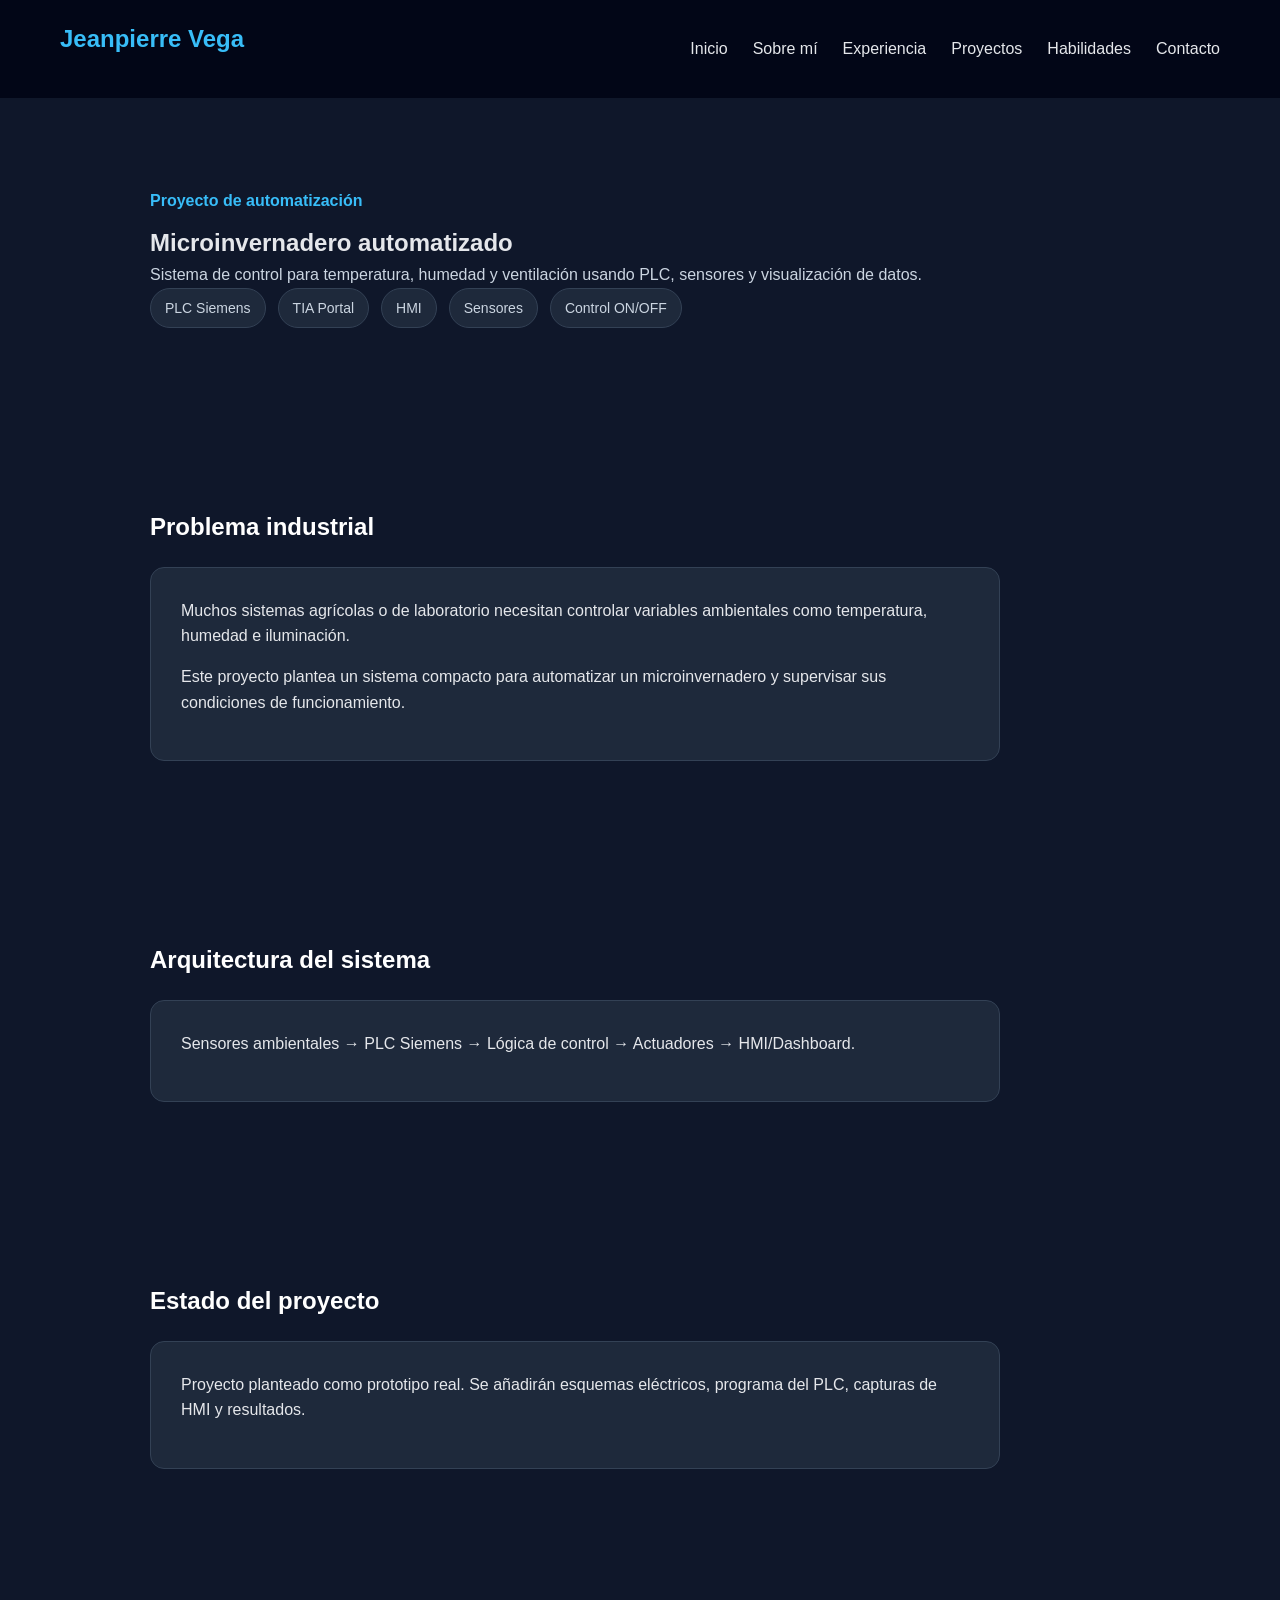
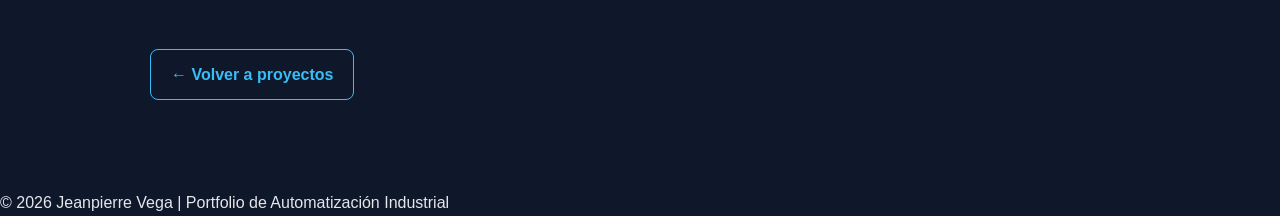
==== Proyectos/microinvernadero.html @ 1a923f3e "Añadidos enlaces de contacto y CV" ====
<!DOCTYPE html>
<html lang="es">

<head>
  <meta charset="UTF-8">
  <meta name="viewport" content="width=device-width, initial-scale=1.0">
  <title>Proyecto | Microinvernadero automatizado</title>
  <link rel="stylesheet" href="../style.css">
</head>

<body>

  <header>
    <nav>
      <h2>Jeanpierre Vega</h2>

      <ul>
        <li><a href="../index.html#inicio">Inicio</a></li>
        <li><a href="../index.html#sobre-mi">Sobre mí</a></li>
        <li><a href="../index.html#experiencia">Experiencia</a></li>
        <li><a href="../index.html#proyectos">Proyectos</a></li>
        <li><a href="../index.html#habilidades">Habilidades</a></li>
        <li><a href="../index.html#contacto">Contacto</a></li>
      </ul>
    </nav>
  </header>

  <main>
    <section>
      <p class="hero-tag">Proyecto de automatización</p>

      <h1>Microinvernadero automatizado</h1>

      <p class="hero-description">
        Sistema de control para temperatura, humedad y ventilación
        usando PLC, sensores y visualización de datos.
      </p>

      <div class="tech-list">
        <span>PLC Siemens</span>
        <span>TIA Portal</span>
        <span>HMI</span>
        <span>Sensores</span>
        <span>Control ON/OFF</span>
      </div>
    </section>

    <section>
      <h2>Problema industrial</h2>
      <div class="about-card">
        <p>
          Muchos sistemas agrícolas o de laboratorio necesitan controlar variables ambientales
          como temperatura, humedad e iluminación.
        </p>
        <p>
          Este proyecto plantea un sistema compacto para automatizar un microinvernadero
          y supervisar sus condiciones de funcionamiento.
        </p>
      </div>
    </section>

    <section>
      <h2>Arquitectura del sistema</h2>
      <div class="about-card">
        <p>
          Sensores ambientales → PLC Siemens → Lógica de control → Actuadores → HMI/Dashboard.
        </p>
      </div>
    </section>

    <section>
      <h2>Estado del proyecto</h2>
      <div class="about-card">
        <p>
          Proyecto planteado como prototipo real. Se añadirán esquemas eléctricos,
          programa del PLC, capturas de HMI y resultados.
        </p>
      </div>
    </section>
    <section>
      <a href="../index.html#proyectos" class="back-button">← Volver a proyectos</a>
    </section>
  </main>
  <footer>
    <p>© 2026 Jeanpierre Vega | Portfolio de Automatización Industrial</p>
  </footer>
</body>

</html>
---- style.css ----
* {
  margin: 0;
  padding: 0;
  box-sizing: border-box;
}

body {
  background-color: #0f172a;
  color: #e5e7eb;
  font-family: Arial, sans-serif;
  line-height: 1.6;
}

header {
  background-color: #020617;
  padding: 20px 60px;
  position: sticky;
  top: 0;
}

nav {
  display: flex;
  justify-content: space-between;
  align-items: center;
}

nav h2 {
  color: #38bdf8;
}

nav ul {
  display: flex;
  gap: 25px;
  list-style: none;
}

nav a {
  color: #e5e7eb;
  text-decoration: none;
}

nav a:hover {
  color: #38bdf8;
}

section {
  padding: 90px 60px;
  max-width: 1100px;
  margin: auto;
}

#inicio {
  min-height: 85vh;
  display: flex;
  flex-direction: column;
  justify-content: center;
}

#inicio h1 {
  font-size: 48px;
  color: white;
  max-width: 700px;
}

#inicio p {
  font-size: 20px;
  margin: 20px 0;
  max-width: 650px;
}

#inicio a {
  background-color: #38bdf8;
  color: #020617;
  padding: 12px 22px;
  text-decoration: none;
  font-weight: bold;
  width: fit-content;
  border-radius: 8px;
}

h2 {
  color: white;
  margin-bottom: 20px;
}

.project-grid {
  display: grid;
  grid-template-columns: repeat(3, 1fr);
  gap: 25px;
}

.project-card {
  background-color: #1e293b;
  padding: 25px;
  border-radius: 14px;
  border: 1px solid #334155;
}

.project-card h3 {
  color: #38bdf8;
  margin-bottom: 15px;
}

.project-card p {
  margin-bottom: 20px;
}

.project-card span {
  color: #94a3b8;
  font-size: 14px;
}

@media (max-width: 768px) {
  header {
    padding: 20px;
  }

  nav {
    flex-direction: column;
    gap: 15px;
  }

  nav ul {
    flex-direction: column;
    text-align: center;
    gap: 10px;
  }

  section {
    padding: 70px 25px;
  }

  #inicio h1 {
    font-size: 36px;
  }

  #inicio p {
    font-size: 18px;
  }

  .project-grid {
    grid-template-columns: 1fr;
  }
}

.skills-grid {
  display: grid;
  grid-template-columns: repeat(2, 1fr);
  gap: 25px;
}

.skill-card {
  background-color: #1e293b;
  padding: 25px;
  border-radius: 14px;
  border-left: 4px solid #38bdf8;
}

.skill-card h3 {
  color: #38bdf8;
  margin-bottom: 10px;
}

@media (max-width: 768px) {
  .skills-grid {
    grid-template-columns: 1fr;
  }
}

.about-card {
  background-color: #1e293b;
  padding: 30px;
  border-radius: 14px;
  border: 1px solid #334155;
  max-width: 850px;
}

.about-card p {
  margin-bottom: 15px;
}

.contact-card {
  background-color: #1e293b;
  padding: 30px;
  border-radius: 14px;
  border: 1px solid #334155;
  max-width: 700px;
}

.contact-card p {
  margin-bottom: 20px;
}

.contact-card a {
  background-color: #38bdf8;
  color: #020617;
  padding: 12px 22px;
  text-decoration: none;
  font-weight: bold;
  border-radius: 8px;
  display: inline-block;
}

.hero-tag {
  color: #38bdf8;
  font-weight: bold;
  margin-bottom: 10px;
}

.hero-description {
  color: #cbd5e1;
}

.hero-buttons {
  display: flex;
  gap: 15px;
  margin-bottom: 25px;
}

.secondary-button {
  background-color: transparent !important;
  color: #38bdf8 !important;
  border: 1px solid #38bdf8;
}

.tech-list {
  display: flex;
  flex-wrap: wrap;
  gap: 12px;
}

.tech-list span {
  background-color: #1e293b;
  color: #cbd5e1;
  padding: 8px 14px;
  border-radius: 999px;
  border: 1px solid #334155;
  font-size: 14px;
}

@media (max-width: 768px) {
  .hero-buttons {
    flex-direction: column;
  }
}

.project-status {
  color: #22c55e;
  font-size: 14px;
  font-weight: bold;
  margin-bottom: 10px;
}

.project-link {
  display: inline-block;
  margin-top: 20px;
  color: #38bdf8;
  text-decoration: none;
  font-weight: bold;
}

.project-link:hover {
  text-decoration: underline;
}

.timeline {
  display: grid;
  gap: 20px;
}

.timeline-item {
  background-color: #1e293b;
  padding: 25px;
  border-radius: 14px;
  border-left: 4px solid #38bdf8;
}

.timeline-item h3 {
  color: #38bdf8;
  margin-bottom: 10px;
}

.back-button {
  display: inline-block;
  color: #38bdf8;
  text-decoration: none;
  font-weight: bold;
  border: 1px solid #38bdf8;
  padding: 12px 20px;
  border-radius: 8px;
}

.back-button:hover {
  background-color: #38bdf8;
  color: #020617;
}

.contact-links {
  display: flex;
  flex-wrap: wrap;
  gap: 12px;
}

.contact-links a {
  background-color: #38bdf8;
  color: #020617;
  padding: 12px 22px;
  text-decoration: none;
  font-weight: bold;
  border-radius: 8px;
}
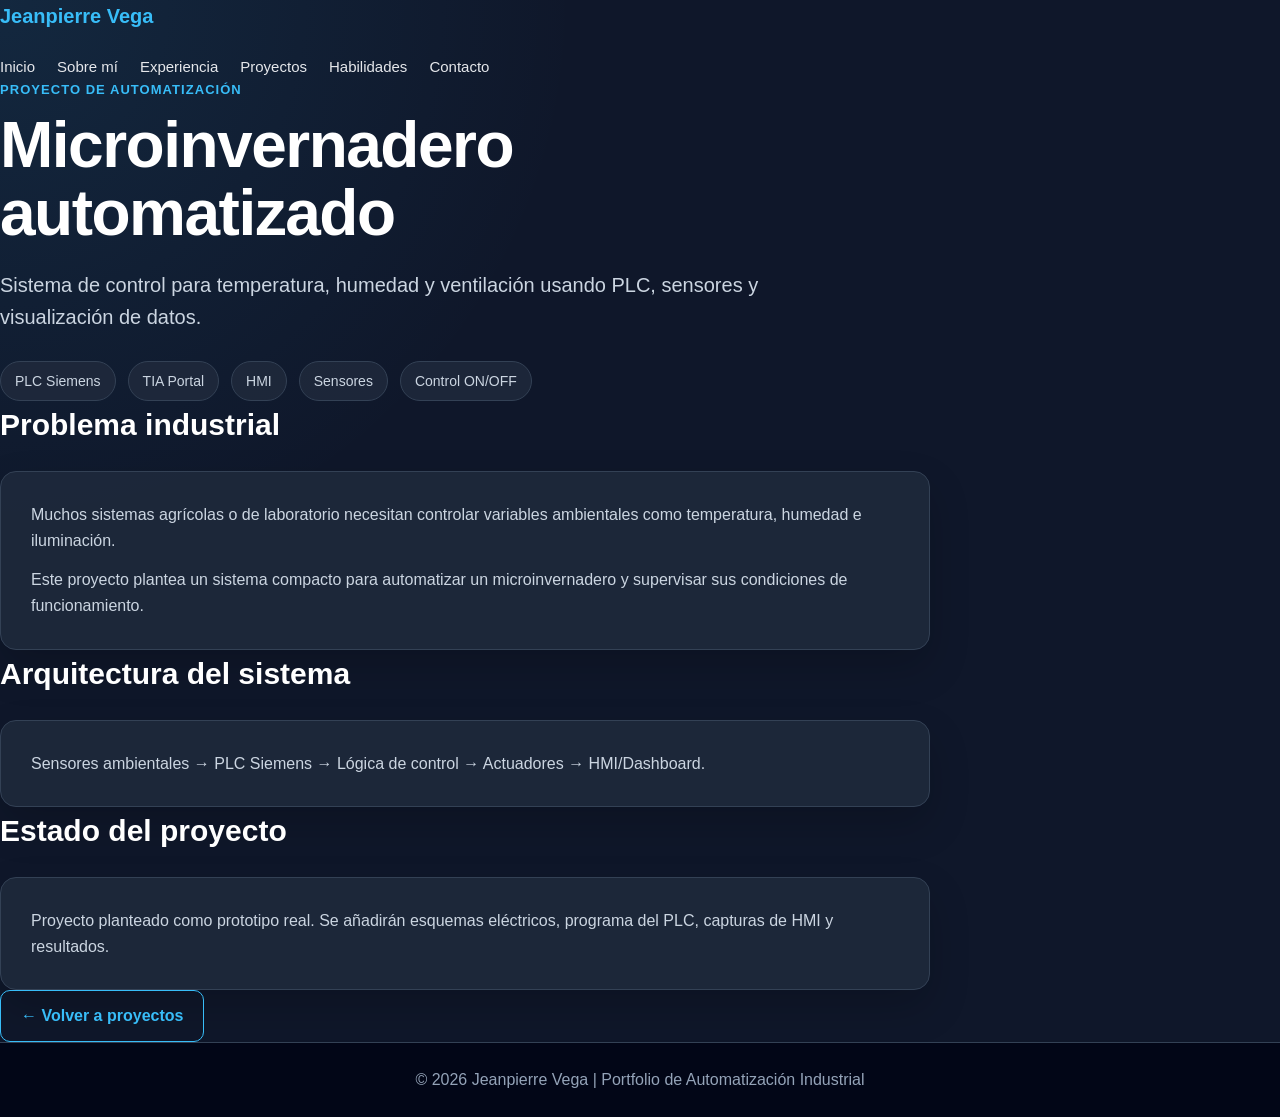
==== commit a2a48959: "Prettier Code" ====
--- a/Proyectos/microinvernadero.html
+++ b/Proyectos/microinvernadero.html
@@ -1,89 +1,89 @@
-<!DOCTYPE html>
+<!doctype html>
 <html lang="es">
+  <head>
+    <meta charset="UTF-8" />
+    <meta name="viewport" content="width=device-width, initial-scale=1.0" />
+    <title>Proyecto | Microinvernadero automatizado</title>
+    <link rel="stylesheet" href="../style.css" />
+  </head>
 
-<head>
-  <meta charset="UTF-8">
-  <meta name="viewport" content="width=device-width, initial-scale=1.0">
-  <title>Proyecto | Microinvernadero automatizado</title>
-  <link rel="stylesheet" href="../style.css">
-</head>
+  <body>
+    <header>
+      <nav>
+        <h2>Jeanpierre Vega</h2>
 
-<body>
+        <ul>
+          <li><a href="../index.html#inicio">Inicio</a></li>
+          <li><a href="../index.html#sobre-mi">Sobre mí</a></li>
+          <li><a href="../index.html#experiencia">Experiencia</a></li>
+          <li><a href="../index.html#proyectos">Proyectos</a></li>
+          <li><a href="../index.html#habilidades">Habilidades</a></li>
+          <li><a href="../index.html#contacto">Contacto</a></li>
+        </ul>
+      </nav>
+    </header>
 
-  <header>
-    <nav>
-      <h2>Jeanpierre Vega</h2>
+    <main>
+      <section>
+        <p class="hero-tag">Proyecto de automatización</p>
 
-      <ul>
-        <li><a href="../index.html#inicio">Inicio</a></li>
-        <li><a href="../index.html#sobre-mi">Sobre mí</a></li>
-        <li><a href="../index.html#experiencia">Experiencia</a></li>
-        <li><a href="../index.html#proyectos">Proyectos</a></li>
-        <li><a href="../index.html#habilidades">Habilidades</a></li>
-        <li><a href="../index.html#contacto">Contacto</a></li>
-      </ul>
-    </nav>
-  </header>
+        <h1>Microinvernadero automatizado</h1>
 
-  <main>
-    <section>
-      <p class="hero-tag">Proyecto de automatización</p>
+        <p class="hero-description">
+          Sistema de control para temperatura, humedad y ventilación usando PLC,
+          sensores y visualización de datos.
+        </p>
 
-      <h1>Microinvernadero automatizado</h1>
+        <div class="tech-list">
+          <span>PLC Siemens</span>
+          <span>TIA Portal</span>
+          <span>HMI</span>
+          <span>Sensores</span>
+          <span>Control ON/OFF</span>
+        </div>
+      </section>
 
-      <p class="hero-description">
-        Sistema de control para temperatura, humedad y ventilación
-        usando PLC, sensores y visualización de datos.
-      </p>
+      <section>
+        <h2>Problema industrial</h2>
+        <div class="about-card">
+          <p>
+            Muchos sistemas agrícolas o de laboratorio necesitan controlar
+            variables ambientales como temperatura, humedad e iluminación.
+          </p>
+          <p>
+            Este proyecto plantea un sistema compacto para automatizar un
+            microinvernadero y supervisar sus condiciones de funcionamiento.
+          </p>
+        </div>
+      </section>
 
-      <div class="tech-list">
-        <span>PLC Siemens</span>
-        <span>TIA Portal</span>
-        <span>HMI</span>
-        <span>Sensores</span>
-        <span>Control ON/OFF</span>
-      </div>
-    </section>
+      <section>
+        <h2>Arquitectura del sistema</h2>
+        <div class="about-card">
+          <p>
+            Sensores ambientales → PLC Siemens → Lógica de control → Actuadores
+            → HMI/Dashboard.
+          </p>
+        </div>
+      </section>
 
-    <section>
-      <h2>Problema industrial</h2>
-      <div class="about-card">
-        <p>
-          Muchos sistemas agrícolas o de laboratorio necesitan controlar variables ambientales
-          como temperatura, humedad e iluminación.
-        </p>
-        <p>
-          Este proyecto plantea un sistema compacto para automatizar un microinvernadero
-          y supervisar sus condiciones de funcionamiento.
-        </p>
-      </div>
-    </section>
-
-    <section>
-      <h2>Arquitectura del sistema</h2>
-      <div class="about-card">
-        <p>
-          Sensores ambientales → PLC Siemens → Lógica de control → Actuadores → HMI/Dashboard.
-        </p>
-      </div>
-    </section>
-
-    <section>
-      <h2>Estado del proyecto</h2>
-      <div class="about-card">
-        <p>
-          Proyecto planteado como prototipo real. Se añadirán esquemas eléctricos,
-          programa del PLC, capturas de HMI y resultados.
-        </p>
-      </div>
-    </section>
-    <section>
-      <a href="../index.html#proyectos" class="back-button">← Volver a proyectos</a>
-    </section>
-  </main>
-  <footer>
-    <p>© 2026 Jeanpierre Vega | Portfolio de Automatización Industrial</p>
-  </footer>
-</body>
-
-</html>+      <section>
+        <h2>Estado del proyecto</h2>
+        <div class="about-card">
+          <p>
+            Proyecto planteado como prototipo real. Se añadirán esquemas
+            eléctricos, programa del PLC, capturas de HMI y resultados.
+          </p>
+        </div>
+      </section>
+      <section>
+        <a href="../index.html#proyectos" class="back-button"
+          >← Volver a proyectos</a
+        >
+      </section>
+    </main>
+    <footer>
+      <p>© 2026 Jeanpierre Vega | Portfolio de Automatización Industrial</p>
+    </footer>
+  </body>
+</html>
--- a/style.css
+++ b/style.css
@@ -1,226 +1,184 @@
+:root {
+  --bg: #0f172a;
+  --bg-dark: #020617;
+  --card: #1e293b;
+  --card-soft: #172033;
+  --border: #334155;
+  --text: #e5e7eb;
+  --muted: #cbd5e1;
+  --muted-2: #94a3b8;
+  --primary: #38bdf8;
+  --success: #22c55e;
+  --warning: #facc15;
+  --danger: #ef4444;
+  --radius: 16px;
+  --max-width: 1100px;
+}
+
 * {
   margin: 0;
   padding: 0;
   box-sizing: border-box;
 }
-
+html {
+  scroll-behavior: smooth;
+}
 body {
-  background-color: #0f172a;
-  color: #e5e7eb;
-  font-family: Arial, sans-serif;
+  background:
+    radial-gradient(
+      circle at top left,
+      rgba(56, 189, 248, 0.1),
+      transparent 34%
+    ),
+    var(--bg);
+  color: var(--text);
+  font-family: Arial, Helvetica, sans-serif;
   line-height: 1.6;
 }
-
-header {
-  background-color: #020617;
-  padding: 20px 60px;
+img,
+video {
+  max-width: 100%;
+  display: block;
+}
+a {
+  color: inherit;
+}
+
+.site-header {
+  background-color: rgba(2, 6, 23, 0.94);
+  border-bottom: 1px solid var(--border);
+  padding: 18px 60px;
   position: sticky;
   top: 0;
-}
-
-nav {
+  z-index: 10;
+  backdrop-filter: blur(10px);
+}
+.navbar {
+  max-width: var(--max-width);
+  margin: 0 auto;
   display: flex;
   justify-content: space-between;
   align-items: center;
-}
-
+  gap: 24px;
+}
+.brand,
 nav h2 {
-  color: #38bdf8;
-}
-
+  color: var(--primary);
+  font-size: 20px;
+  font-weight: 800;
+  text-decoration: none;
+}
+.nav-links,
 nav ul {
   display: flex;
-  gap: 25px;
+  gap: 22px;
   list-style: none;
 }
-
+.nav-links a,
 nav a {
-  color: #e5e7eb;
+  color: var(--text);
   text-decoration: none;
-}
-
+  font-size: 15px;
+  transition: color 0.2s ease;
+}
+.nav-links a:hover,
 nav a:hover {
-  color: #38bdf8;
-}
-
-section {
+  color: var(--primary);
+}
+
+.section {
+  max-width: var(--max-width);
+  margin: 0 auto;
   padding: 90px 60px;
-  max-width: 1100px;
-  margin: auto;
-}
-
-#inicio {
+}
+.section-compact {
+  padding-top: 42px;
+  padding-bottom: 42px;
+}
+.hero {
   min-height: 85vh;
   display: flex;
-  flex-direction: column;
-  justify-content: center;
-}
-
-#inicio h1 {
-  font-size: 48px;
-  color: white;
-  max-width: 700px;
-}
-
-#inicio p {
+  align-items: center;
+}
+.hero-content {
+  max-width: 790px;
+}
+.project-hero {
+  padding-bottom: 50px;
+}
+
+h1 {
+  max-width: 900px;
+  color: #fff;
+  font-size: clamp(40px, 6vw, 64px);
+  line-height: 1.05;
+  letter-spacing: -1.5px;
+  margin-bottom: 22px;
+}
+h2 {
+  color: #fff;
+  font-size: 30px;
+  margin-bottom: 22px;
+}
+h3 {
+  color: var(--primary);
+  margin-bottom: 10px;
+}
+p {
+  color: var(--muted);
+}
+.eyebrow,
+.hero-tag {
+  color: var(--primary);
+  font-weight: 800;
+  text-transform: uppercase;
+  letter-spacing: 0.08em;
+  font-size: 13px;
+  margin-bottom: 12px;
+}
+.hero-description {
+  max-width: 760px;
+  color: var(--muted);
   font-size: 20px;
-  margin: 20px 0;
-  max-width: 650px;
-}
-
-#inicio a {
-  background-color: #38bdf8;
-  color: #020617;
+  margin-bottom: 28px;
+}
+.section-heading {
+  margin-bottom: 10px;
+}
+
+.hero-actions,
+.hero-buttons,
+.contact-links {
+  display: flex;
+  flex-wrap: wrap;
+  gap: 14px;
+  margin-bottom: 26px;
+}
+.button,
+.hero-buttons a,
+.contact-links a {
+  background-color: var(--primary);
+  color: var(--bg-dark);
   padding: 12px 22px;
   text-decoration: none;
-  font-weight: bold;
-  width: fit-content;
-  border-radius: 8px;
-}
-
-h2 {
-  color: white;
-  margin-bottom: 20px;
-}
-
-.project-grid {
-  display: grid;
-  grid-template-columns: repeat(3, 1fr);
-  gap: 25px;
-}
-
-.project-card {
-  background-color: #1e293b;
-  padding: 25px;
-  border-radius: 14px;
-  border: 1px solid #334155;
-}
-
-.project-card h3 {
-  color: #38bdf8;
-  margin-bottom: 15px;
-}
-
-.project-card p {
-  margin-bottom: 20px;
-}
-
-.project-card span {
-  color: #94a3b8;
-  font-size: 14px;
-}
-
-@media (max-width: 768px) {
-  header {
-    padding: 20px;
-  }
-
-  nav {
-    flex-direction: column;
-    gap: 15px;
-  }
-
-  nav ul {
-    flex-direction: column;
-    text-align: center;
-    gap: 10px;
-  }
-
-  section {
-    padding: 70px 25px;
-  }
-
-  #inicio h1 {
-    font-size: 36px;
-  }
-
-  #inicio p {
-    font-size: 18px;
-  }
-
-  .project-grid {
-    grid-template-columns: 1fr;
-  }
-}
-
-.skills-grid {
-  display: grid;
-  grid-template-columns: repeat(2, 1fr);
-  gap: 25px;
-}
-
-.skill-card {
-  background-color: #1e293b;
-  padding: 25px;
-  border-radius: 14px;
-  border-left: 4px solid #38bdf8;
-}
-
-.skill-card h3 {
-  color: #38bdf8;
-  margin-bottom: 10px;
-}
-
-@media (max-width: 768px) {
-  .skills-grid {
-    grid-template-columns: 1fr;
-  }
-}
-
-.about-card {
-  background-color: #1e293b;
-  padding: 30px;
-  border-radius: 14px;
-  border: 1px solid #334155;
-  max-width: 850px;
-}
-
-.about-card p {
-  margin-bottom: 15px;
-}
-
-.contact-card {
-  background-color: #1e293b;
-  padding: 30px;
-  border-radius: 14px;
-  border: 1px solid #334155;
-  max-width: 700px;
-}
-
-.contact-card p {
-  margin-bottom: 20px;
-}
-
-.contact-card a {
-  background-color: #38bdf8;
-  color: #020617;
-  padding: 12px 22px;
-  text-decoration: none;
-  font-weight: bold;
-  border-radius: 8px;
+  font-weight: 800;
+  border-radius: 10px;
   display: inline-block;
-}
-
-.hero-tag {
-  color: #38bdf8;
-  font-weight: bold;
-  margin-bottom: 10px;
-}
-
-.hero-description {
-  color: #cbd5e1;
-}
-
-.hero-buttons {
-  display: flex;
-  gap: 15px;
-  margin-bottom: 25px;
-}
-
+  transition:
+    transform 0.2s ease,
+    background-color 0.2s ease;
+}
+.button:hover,
+.hero-buttons a:hover,
+.contact-links a:hover {
+  background-color: #7dd3fc;
+  transform: translateY(-2px);
+}
+.button-secondary,
 .secondary-button {
   background-color: transparent !important;
-  color: #38bdf8 !important;
-  border: 1px solid #38bdf8;
+  color: var(--primary) !important;
+  border: 1px solid var(--primary);
 }
 
 .tech-list {
@@ -228,84 +186,252 @@
   flex-wrap: wrap;
   gap: 12px;
 }
-
 .tech-list span {
-  background-color: #1e293b;
-  color: #cbd5e1;
+  background-color: rgba(30, 41, 59, 0.9);
+  color: var(--muted);
   padding: 8px 14px;
   border-radius: 999px;
-  border: 1px solid #334155;
+  border: 1px solid var(--border);
   font-size: 14px;
 }
 
-@media (max-width: 768px) {
-  .hero-buttons {
-    flex-direction: column;
-  }
-}
-
+.card,
+.about-card,
+.contact-card,
+.project-card,
+.skill-card,
+.timeline-item,
+.feature-card,
+.image-card,
+.metric-card {
+  background-color: rgba(30, 41, 59, 0.92);
+  border: 1px solid var(--border);
+  border-radius: var(--radius);
+  box-shadow: 0 18px 40px rgba(0, 0, 0, 0.18);
+}
+.card,
+.about-card,
+.contact-card {
+  padding: 30px;
+  max-width: 930px;
+}
+.card p + p,
+.about-card p + p {
+  margin-top: 14px;
+}
+
+.project-grid,
+.skills-grid,
+.feature-grid,
+.project-summary-grid {
+  display: grid;
+  gap: 25px;
+}
+.project-grid {
+  grid-template-columns: repeat(3, 1fr);
+}
+.skills-grid,
+.feature-grid {
+  grid-template-columns: repeat(2, 1fr);
+}
+.project-summary-grid {
+  grid-template-columns: repeat(4, 1fr);
+}
+.project-card,
+.skill-card,
+.timeline-item,
+.feature-card,
+.metric-card {
+  padding: 25px;
+}
+.project-card.featured {
+  border-color: rgba(56, 189, 248, 0.75);
+}
+.project-card p {
+  margin-bottom: 18px;
+}
+.project-card span {
+  color: var(--muted-2);
+  font-size: 14px;
+}
 .project-status {
-  color: #22c55e;
+  color: var(--warning);
   font-size: 14px;
-  font-weight: bold;
+  font-weight: 800;
   margin-bottom: 10px;
 }
-
+.project-status.completed {
+  color: var(--success);
+}
 .project-link {
   display: inline-block;
   margin-top: 20px;
-  color: #38bdf8;
+  color: var(--primary);
   text-decoration: none;
-  font-weight: bold;
-}
-
+  font-weight: 800;
+}
 .project-link:hover {
   text-decoration: underline;
 }
-
+.skill-card,
+.timeline-item,
+.architecture-card {
+  border-left: 4px solid var(--primary);
+}
 .timeline {
   display: grid;
   gap: 20px;
 }
 
-.timeline-item {
-  background-color: #1e293b;
-  padding: 25px;
-  border-radius: 14px;
-  border-left: 4px solid #38bdf8;
-}
-
-.timeline-item h3 {
-  color: #38bdf8;
-  margin-bottom: 10px;
+.metric-card span {
+  display: block;
+  color: var(--muted-2);
+  font-size: 13px;
+  text-transform: uppercase;
+  letter-spacing: 0.08em;
+  margin-bottom: 8px;
+}
+.metric-card strong {
+  color: #fff;
+  font-size: 18px;
+}
+.architecture-flow {
+  color: #fff;
+  font-weight: 800;
+  font-size: 18px;
+  margin-bottom: 12px;
+}
+
+.check-list {
+  list-style: none;
+  display: grid;
+  gap: 12px;
+}
+.check-list li {
+  color: var(--muted);
+  position: relative;
+  padding-left: 28px;
+}
+.check-list li::before {
+  content: "✓";
+  position: absolute;
+  left: 0;
+  color: var(--success);
+  font-weight: 800;
+}
+
+.gallery {
+  display: grid;
+  gap: 26px;
+  margin-top: 24px;
+}
+.gallery-small {
+  grid-template-columns: repeat(3, 1fr);
+}
+.image-card {
+  overflow: hidden;
+}
+.image-card img,
+.about-card img {
+  width: 100%;
+  border-bottom: 1px solid var(--border);
+}
+.image-card figcaption {
+  color: var(--muted);
+  padding: 18px 22px 22px;
+  font-size: 15px;
+}
+.media-card video {
+  border-radius: 12px;
+  border: 1px solid var(--border);
+  background: var(--bg-dark);
+}
+.video-caption {
+  margin-top: 16px;
+  color: var(--muted-2);
+  font-size: 15px;
 }
 
 .back-button {
   display: inline-block;
-  color: #38bdf8;
+  color: var(--primary);
   text-decoration: none;
-  font-weight: bold;
-  border: 1px solid #38bdf8;
+  font-weight: 800;
+  border: 1px solid var(--primary);
   padding: 12px 20px;
-  border-radius: 8px;
-}
-
+  border-radius: 10px;
+  transition:
+    background-color 0.2s ease,
+    color 0.2s ease;
+}
 .back-button:hover {
-  background-color: #38bdf8;
-  color: #020617;
-}
-
-.contact-links {
-  display: flex;
-  flex-wrap: wrap;
-  gap: 12px;
-}
-
-.contact-links a {
-  background-color: #38bdf8;
-  color: #020617;
-  padding: 12px 22px;
-  text-decoration: none;
-  font-weight: bold;
-  border-radius: 8px;
-}+  background-color: var(--primary);
+  color: var(--bg-dark);
+}
+
+.site-footer,
+footer {
+  border-top: 1px solid var(--border);
+  background-color: var(--bg-dark);
+  text-align: center;
+  padding: 24px 20px;
+}
+.site-footer p,
+footer p {
+  color: var(--muted-2);
+}
+
+@media (max-width: 950px) {
+  .project-grid,
+  .skills-grid,
+  .feature-grid,
+  .project-summary-grid,
+  .gallery-small {
+    grid-template-columns: 1fr;
+  }
+  .site-header {
+    padding: 18px 24px;
+  }
+  .navbar {
+    flex-direction: column;
+    align-items: flex-start;
+  }
+  .nav-links,
+  nav ul {
+    flex-wrap: wrap;
+    gap: 12px;
+  }
+  .section {
+    padding-left: 25px;
+    padding-right: 25px;
+  }
+  .hero-actions,
+  .hero-buttons {
+    flex-direction: column;
+    align-items: flex-start;
+  }
+}
+@media (max-width: 560px) {
+  .section {
+    padding-top: 65px;
+    padding-bottom: 65px;
+  }
+  .section-compact {
+    padding-top: 34px;
+    padding-bottom: 34px;
+  }
+  .card,
+  .about-card,
+  .contact-card,
+  .project-card,
+  .skill-card,
+  .timeline-item,
+  .feature-card,
+  .metric-card {
+    padding: 22px;
+  }
+  .nav-links,
+  nav ul {
+    flex-direction: column;
+  }
+}
